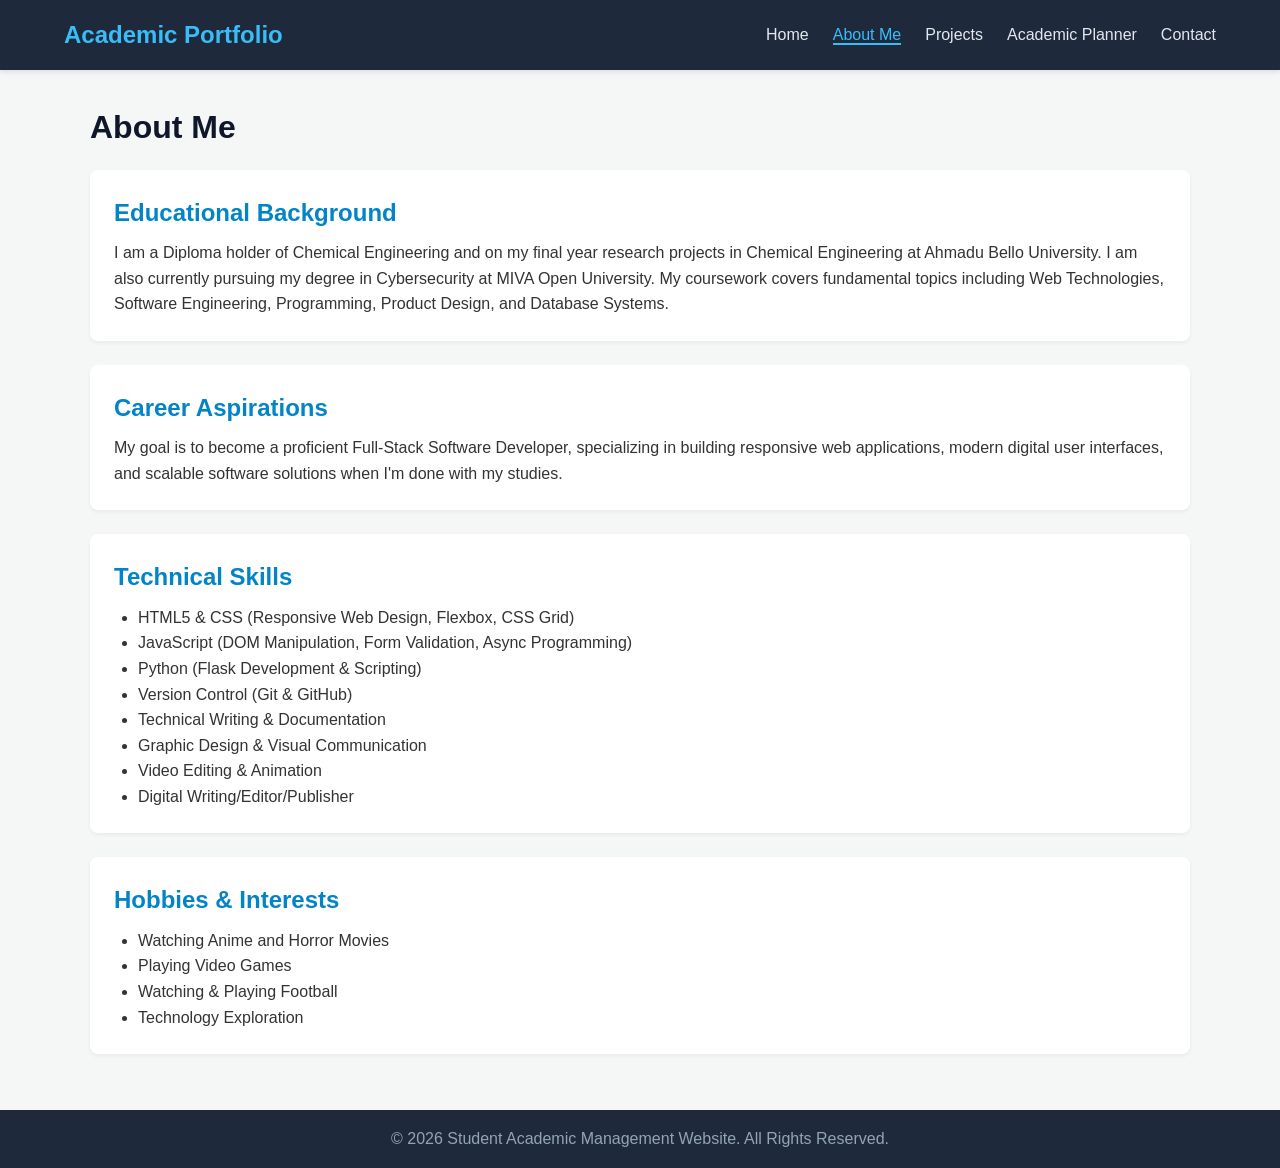
==== about.html @ 6f58af8e "Initial commit - Complete Student Portfolio Project" ====
<!DOCTYPE html>
<html lang="en">
<head>
    <meta charset="UTF-8">
    <meta name="viewport" content="width=device-width, initial-scale=1.0">
    <title>About Me - Academic Portfolio</title>
    <link rel="stylesheet" href="css/style.css">
</head>
<body>

    <header>
        <div class="logo">
            <h2>Academic Portfolio</h2>
        </div>
        <nav>
            <ul>
                <li><a href="index.html">Home</a></li>
                <li><a href="about.html" class="active">About Me</a></li>
                <li><a href="projects.html">Projects</a></li>
                <li><a href="planner.html">Academic Planner</a></li>
                <li><a href="contact.html">Contact</a></li>
            </ul>
        </nav>
    </header>

    <main class="container">
        <h1>About Me</h1>

        <section class="about-section">
            <h2>Educational Background</h2>
            <p>I am a Diploma holder of Chemical Engineering and on my final year research projects in Chemical Engineering at Ahmadu Bello University. I am also currently pursuing my degree in Cybersecurity at MIVA Open University. My coursework covers fundamental topics including Web Technologies, Software Engineering, Programming, Product Design, and Database Systems.</p>
        </section>

        <section class="about-section">
            <h2>Career Aspirations</h2>
            <p>My goal is to become a proficient Full-Stack Software Developer, specializing in building responsive web applications, modern digital user interfaces, and scalable software solutions when I'm done with my studies.</p>
        </section>

        <section class="about-section">
            <h2>Technical Skills</h2>
            <ul class="skills-list">
                <li>HTML5 & CSS (Responsive Web Design, Flexbox, CSS Grid)</li>
                <li>JavaScript (DOM Manipulation, Form Validation, Async Programming)</li>
                <li>Python (Flask Development & Scripting)</li>
                <li>Version Control (Git & GitHub)</li>
                <li>Technical Writing & Documentation</li>
                <li>Graphic Design & Visual Communication</li>
                <li>Video Editing & Animation</li>
                <li>Digital Writing/Editor/Publisher</li>
            </ul>
        </section>

        <section class="about-section">
            <h2>Hobbies & Interests</h2>
            <ul>
                <li>Watching Anime and Horror Movies</li>
                <li>Playing Video Games</li>
                <li>Watching & Playing Football</li>
                <li>Technology Exploration</li>
            </ul>
        </section>
    </main>

    <footer>
        <p>&copy; 2026 Student Academic Management Website. All Rights Reserved.</p>
    </footer>

    <script src="js/script.js"></script>
</body>
</html>
---- css/style.css ----
/* --- Global Styles & Reset --- */
* {
    margin: 0;
    padding: 0;
    box-sizing: border-box;
    font-family: 'Segoe UI', Tahoma, Geneva, Verdana, sans-serif;
}

body {
    background-color: #f4f7f6;
    color: #333;
    line-height: 1.6;
    display: flex;
    flex-direction: column;
    min-height: 100vh;
}

/* --- Header & Navigation --- */
header {
    background-color: #1e293b;
    color: #fff;
    display: flex;
    justify-content: space-between;
    align-items: center;
    padding: 1rem 5%;
    box-shadow: 0 2px 5px rgba(0, 0, 0, 0.1);
}

.logo h2 {
    font-size: 1.5rem;
    color: #38bdf8;
}

nav ul {
    display: flex;
    list-style: none;
    gap: 1.5rem;
}

nav a {
    color: #e2e8f0;
    text-decoration: none;
    font-weight: 500;
    transition: color 0.3s ease;
}

nav a:hover, nav a.active {
    color: #38bdf8;
    border-bottom: 2px solid #38bdf8;
}

/* --- Layout Container --- */
.container {
    width: 90%;
    max-width: 1100px;
    margin: 2rem auto;
    flex: 1;
}

h1 {
    color: #0f172a;
    margin-bottom: 1rem;
}

/* --- Homepage Styles --- */
main {
    flex: 1;
}

.hero {
    text-align: center;
    padding: 3rem 1rem;
    background-color: #ffffff;
    border-bottom: 1px solid #e2e8f0;
}

.profile-img {
    width: 150px;
    height: 150px;
    border-radius: 50%;
    object-fit: cover;
    margin-bottom: 1rem;
    border: 3px solid #38bdf8;
}

.student-name {
    color: #0284c7;
}

.biography {
    width: 90%;
    max-width: 800px;
    margin: 2rem auto;
    background: #fff;
    padding: 2rem;
    border-radius: 8px;
    box-shadow: 0 2px 4px rgba(0,0,0,0.05);
}

/* --- About Me Styles --- */
.about-section {
    background: #ffffff;
    padding: 1.5rem;
    margin-bottom: 1.5rem;
    border-radius: 8px;
    box-shadow: 0 2px 4px rgba(0,0,0,0.05);
}

.about-section h2 {
    color: #0284c7;
    margin-bottom: 0.5rem;
}

.about-section ul {
    margin-left: 1.5rem;
}

/* --- Projects Page (CSS Grid) --- */
.projects-grid {
    display: grid;
    grid-template-columns: repeat(auto-fit, minmax(280px, 1fr));
    gap: 1.5rem;
    margin-top: 1.5rem;
}

.project-card {
    background: #ffffff;
    border-radius: 8px;
    overflow: hidden;
    box-shadow: 0 2px 5px rgba(0,0,0,0.1);
    transition: transform 0.3s ease;
}

.project-card:hover {
    transform: translateY(-5px);
}

.project-img {
    width: 100%;
    height: 180px;
    object-fit: cover;
    background-color: #cbd5e1;
}

.project-info {
    padding: 1.2rem;
}

.project-info h3 {
    margin-bottom: 0.5rem;
    color: #0f172a;
}

.btn {
    display: inline-block;
    margin-top: 1rem;
    padding: 0.5rem 1rem;
    background-color: #0284c7;
    color: #fff;
    text-decoration: none;
    border-radius: 4px;
    transition: background-color 0.3s ease;
}

.btn:hover {
    background-color: #0369a1;
}

/* --- Academic Planner Styles --- */
.planner-input {
    display: flex;
    gap: 0.5rem;
    margin-bottom: 2rem;
}

.planner-input input {
    flex: 1;
    padding: 0.75rem;
    border: 1px solid #cbd5e1;
    border-radius: 4px;
    font-size: 1rem;
}

.planner-input button {
    padding: 0.75rem 1.5rem;
    background-color: #0284c7;
    color: white;
    border: none;
    border-radius: 4px;
    cursor: pointer;
    font-size: 1rem;
}

.planner-input button:hover {
    background-color: #0369a1;
}

#taskList {
    list-style: none;
}

#taskList li {
    background: #ffffff;
    padding: 1rem;
    margin-bottom: 0.5rem;
    border-radius: 4px;
    display: flex;
    justify-content: space-between;
    align-items: center;
    box-shadow: 0 1px 3px rgba(0,0,0,0.1);
}

#taskList li.completed span {
    text-decoration: line-through;
    color: #94a3b8;
}

.delete-btn {
    background-color: #ef4444;
    color: white;
    border: none;
    padding: 0.3rem 0.6rem;
    border-radius: 4px;
    cursor: pointer;
}

.delete-btn:hover {
    background-color: #dc2626;
}

/* --- Contact Form Styles --- */
.contact-form-section {
    background: #ffffff;
    padding: 2rem;
    border-radius: 8px;
    box-shadow: 0 2px 4px rgba(0,0,0,0.05);
    max-width: 600px;
}

.form-group {
    margin-bottom: 1.2rem;
}

.form-group label {
    display: block;
    margin-bottom: 0.4rem;
    font-weight: 600;
}

.form-group input, .form-group textarea {
    width: 100%;
    padding: 0.75rem;
    border: 1px solid #cbd5e1;
    border-radius: 4px;
    font-size: 1rem;
}

#submitBtn {
    width: 100%;
    padding: 0.75rem;
    background-color: #0284c7;
    color: white;
    border: none;
    border-radius: 4px;
    font-size: 1rem;
    cursor: pointer;
}

#submitBtn:hover {
    background-color: #0369a1;
}

.feedback-msg {
    margin-top: 1rem;
    font-weight: bold;
}

/* --- Footer --- */
footer {
    background-color: #1e293b;
    color: #94a3b8;
    text-align: center;
    padding: 1rem;
    margin-top: auto;
}

/* --- Responsive Media Queries --- */
@media (max-width: 768px) {
    header {
        flex-direction: column;
        text-align: center;
    }

    nav ul {
        margin-top: 1rem;
        flex-wrap: wrap;
        justify-content: center;
    }

    .planner-input {
        flex-direction: column;
    }
}
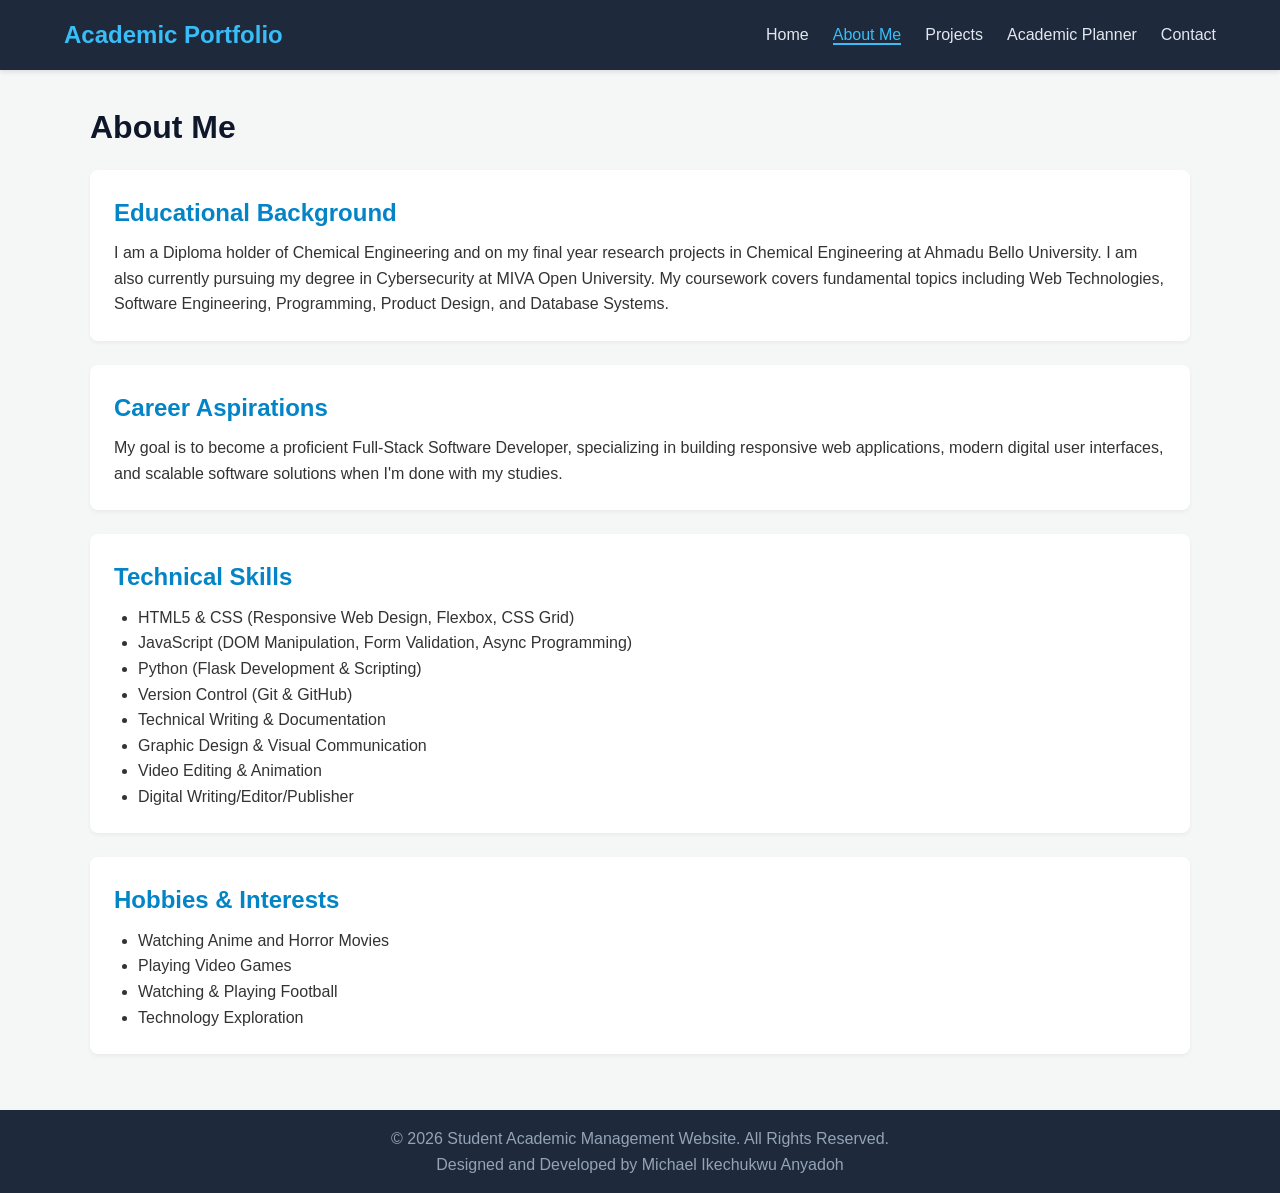
==== commit 89ef6f2c: "Updated footer details" ====
--- a/about.html
+++ b/about.html
@@ -63,6 +63,7 @@
 
     <footer>
         <p>&copy; 2026 Student Academic Management Website. All Rights Reserved.</p>
+        <p>Designed and Developed by Michael Ikechukwu Anyadoh</p>
     </footer>
 
     <script src="js/script.js"></script>
